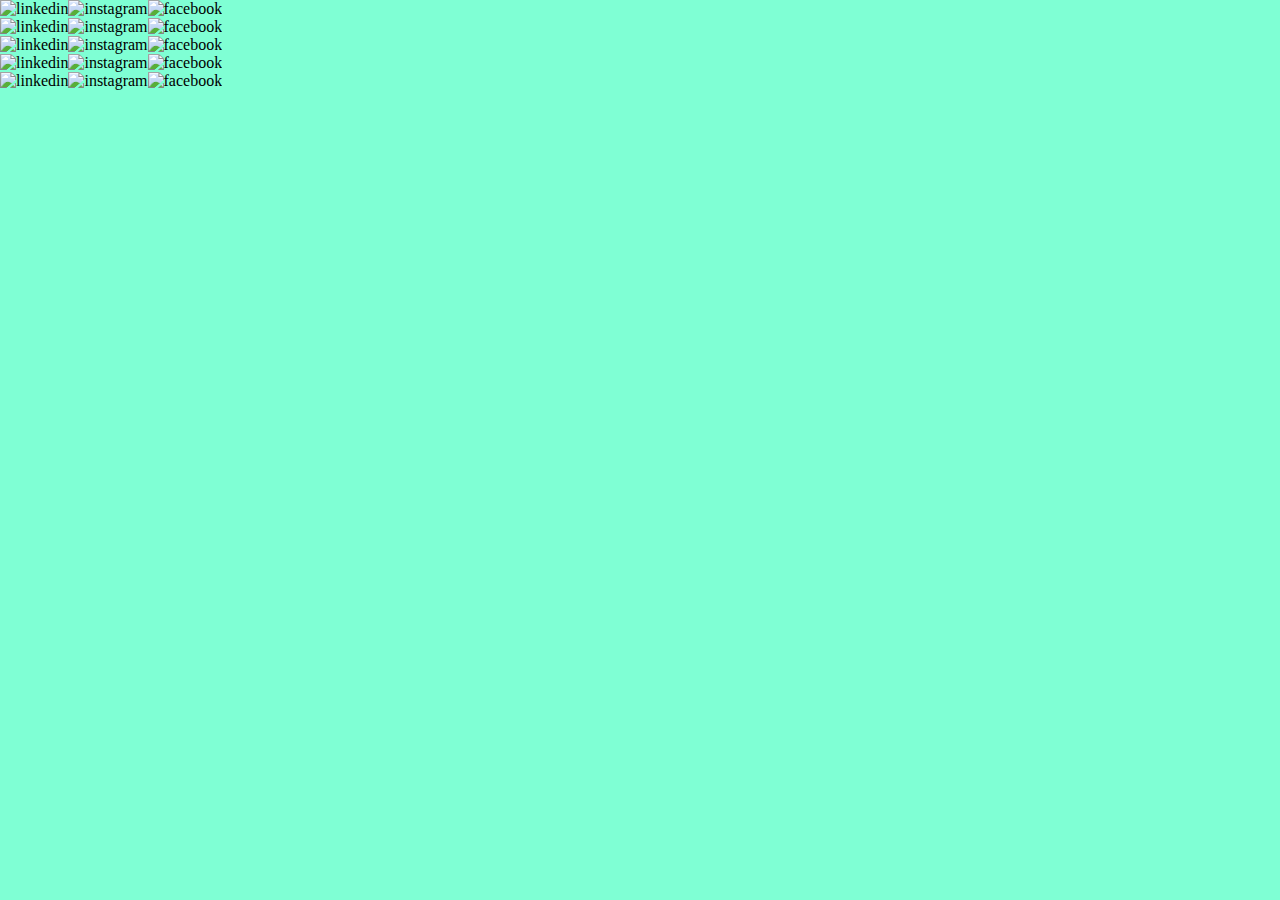
==== AboutUs/index.html @ a01d0330 "css box" ====
<!DOCTYPE html>
<html lang="en">
<head>
    <meta charset="UTF-8">
    <meta name="viewport" content="width=device-width, initial-scale=1.0">
    <title>About us</title>
    <link rel="stylesheet" href="style.css">
</head>
<body>
    <article class="profiles">
        <!-- 1 -->
        <section class="profile">
            <div class="information">
                <div class="profilePhoto"></div>
                <h3 class="nombre"></h3>
                <h5 class="proffesion"></h5>
                <p class="description"></p>
            </div>
            <div class="social">
                <img src="" alt="linkedin" class="socialLogo"><img src="" alt="instagram" class="socialLogo"><img src="" alt="facebook" class="socialLogo">
            </div>
        </section>
        <!-- 2 -->
        <section class="profile">
            <div class="information">
                <div class="profilePhoto"></div>
                <h3 class="nombre"></h3>
                <h5 class="proffesion"></h5>
                <p class="description"></p>
            </div>
            <div class="social">
                <img src="" alt="linkedin" class="socialLogo"><img src="" alt="instagram" class="socialLogo"><img src="" alt="facebook" class="socialLogo">
            </div>
        </section>
        <!-- 3 -->
        <section class="profile">
            <div class="information">
                <div class="profilePhoto"></div>
                <h3 class="nombre"></h3>
                <h5 class="proffesion"></h5>
                <p class="description"></p>
            </div>
            <div class="social">
                <img src="" alt="linkedin" class="socialLogo"><img src="" alt="instagram" class="socialLogo"><img src="" alt="facebook" class="socialLogo">
            </div>
        </section>
        <!-- 4 -->
        <section class="profile">
            <div class="information">
                <div class="profilePhoto"></div>
                <h3 class="nombre"></h3>
                <h5 class="proffesion"></h5>
                <p class="description"></p>
            </div>
            <div class="social">
                <img src="" alt="linkedin" class="socialLogo"><img src="" alt="instagram" class="socialLogo"><img src="" alt="facebook" class="socialLogo">
            </div>
        </section>
        <!-- 5 -->
        <section class="profile">
            <div class="information">
                <div class="profilePhoto"></div>
                <h3 class="nombre"></h3>
                <h5 class="proffesion"></h5>
                <p class="description"></p>
            </div>
            <div class="social">
                <img src="" alt="linkedin" class="socialLogo"><img src="" alt="instagram" class="socialLogo"><img src="" alt="facebook" class="socialLogo">
            </div>
        </section>
    </article>
</body>
</html>
---- AboutUs/style.css ----
*{
    margin: 0;
    padding: 0;
    box-sizing: border-box;
}

body {
    background-color: aquamarine;
}
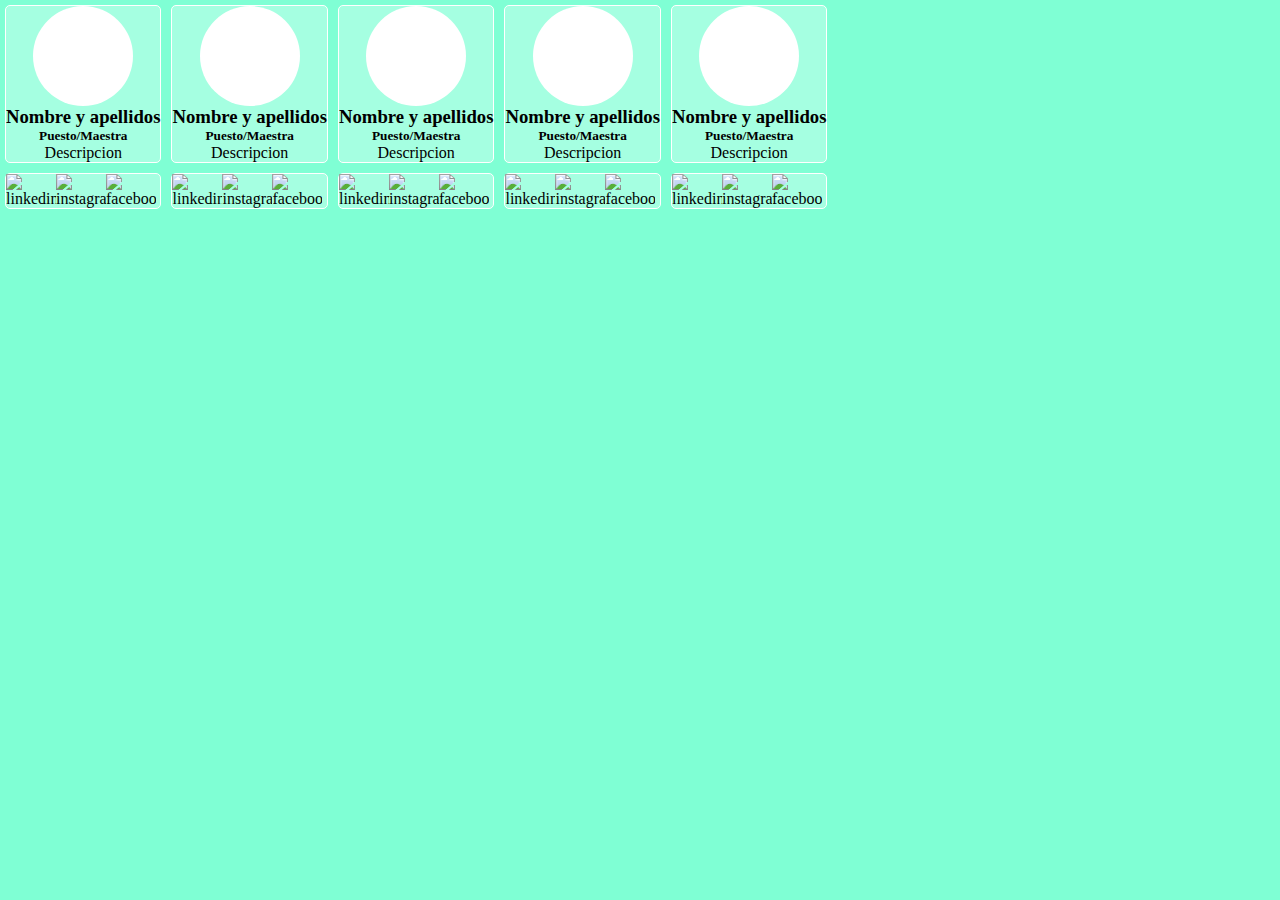
==== commit 60e46f43: "boxes" ====
--- a/AboutUs/index.html
+++ b/AboutUs/index.html
@@ -12,60 +12,70 @@
         <section class="profile">
             <div class="information">
                 <div class="profilePhoto"></div>
-                <h3 class="nombre"></h3>
-                <h5 class="proffesion"></h5>
-                <p class="description"></p>
+                <h3 class="nombre">Nombre y apellidos</h3>
+                <h5 class="proffesion">Puesto/Maestra</h5>
+                <p class="description">Descripcion</p>
             </div>
             <div class="social">
-                <img src="" alt="linkedin" class="socialLogo"><img src="" alt="instagram" class="socialLogo"><img src="" alt="facebook" class="socialLogo">
+                <img src="images/LinkedIn.png" alt="linkedin" class="socialLogo">
+                <img src="images/Instagram Old.png" alt="instagram" class="socialLogo">
+                <img src="images/Facebook.png" alt="facebook" class="socialLogo">
             </div>
         </section>
         <!-- 2 -->
         <section class="profile">
             <div class="information">
                 <div class="profilePhoto"></div>
-                <h3 class="nombre"></h3>
-                <h5 class="proffesion"></h5>
-                <p class="description"></p>
+                <h3 class="nombre">Nombre y apellidos</h3>
+                <h5 class="proffesion">Puesto/Maestra</h5>
+                <p class="description">Descripcion</p>
             </div>
             <div class="social">
-                <img src="" alt="linkedin" class="socialLogo"><img src="" alt="instagram" class="socialLogo"><img src="" alt="facebook" class="socialLogo">
+                <img src="images/LinkedIn.png" alt="linkedin" class="socialLogo">
+                <img src="images/Instagram Old.png" alt="instagram" class="socialLogo">
+                <img src="images/Facebook.png" alt="facebook" class="socialLogo">
             </div>
         </section>
         <!-- 3 -->
         <section class="profile">
             <div class="information">
                 <div class="profilePhoto"></div>
-                <h3 class="nombre"></h3>
-                <h5 class="proffesion"></h5>
-                <p class="description"></p>
+                <h3 class="nombre">Nombre y apellidos</h3>
+                <h5 class="proffesion">Puesto/Maestra</h5>
+                <p class="description">Descripcion</p>
             </div>
             <div class="social">
-                <img src="" alt="linkedin" class="socialLogo"><img src="" alt="instagram" class="socialLogo"><img src="" alt="facebook" class="socialLogo">
+                <img src="images/LinkedIn.png" alt="linkedin" class="socialLogo">
+                <img src="images/Instagram Old.png" alt="instagram" class="socialLogo">
+                <img src="images/Facebook.png" alt="facebook" class="socialLogo">
             </div>
         </section>
         <!-- 4 -->
         <section class="profile">
             <div class="information">
                 <div class="profilePhoto"></div>
-                <h3 class="nombre"></h3>
-                <h5 class="proffesion"></h5>
-                <p class="description"></p>
+                <h3 class="nombre">Nombre y apellidos</h3>
+                <h5 class="proffesion">Puesto/Maestra</h5>
+                <p class="description">Descripcion</p>
             </div>
             <div class="social">
-                <img src="" alt="linkedin" class="socialLogo"><img src="" alt="instagram" class="socialLogo"><img src="" alt="facebook" class="socialLogo">
+                <img src="images/LinkedIn.png" alt="linkedin" class="socialLogo">
+                <img src="images/Instagram Old.png" alt="instagram" class="socialLogo">
+                <img src="images/Facebook.png" alt="facebook" class="socialLogo">
             </div>
         </section>
         <!-- 5 -->
         <section class="profile">
             <div class="information">
                 <div class="profilePhoto"></div>
-                <h3 class="nombre"></h3>
-                <h5 class="proffesion"></h5>
-                <p class="description"></p>
+                <h3 class="nombre">Nombre y apellidos</h3>
+                <h5 class="proffesion">Puesto/Maestra</h5>
+                <p class="description">Descripcion</p>
             </div>
             <div class="social">
-                <img src="" alt="linkedin" class="socialLogo"><img src="" alt="instagram" class="socialLogo"><img src="" alt="facebook" class="socialLogo">
+                <img src="images/LinkedIn.png" alt="linkedin" class="socialLogo">
+                <img src="images/Instagram Old.png" alt="instagram" class="socialLogo">
+                <img src="images/Facebook.png" alt="facebook" class="socialLogo">
             </div>
         </section>
     </article>
--- a/AboutUs/style.css
+++ b/AboutUs/style.css
@@ -6,4 +6,43 @@
 
 body {
     background-color: aquamarine;
+}
+
+.profiles {
+    display: flex;
+}
+
+.profile{
+    display: flex;
+    flex-direction: column;
+}
+
+.profilePhoto {
+    width: 100px;
+    height: 100px;
+    background-color: #fff;
+    border-radius: 50px;
+}
+
+.information {
+    background-color: rgba(255, 255, 255, 30%);
+    margin: 5px;
+    border-radius: 5px;
+    border: 1px solid #fff;
+    display: flex;
+    flex-direction: column;
+    align-items: center;
+    text-align: center;
+}
+
+.social {
+    display: flex;
+    background-color: rgba(255, 255, 255, 0.3);
+    margin: 5px;
+    border-radius: 5px;
+    border: 1px solid #fff;
+}
+
+.socialLogo {
+    width: 50px;
 }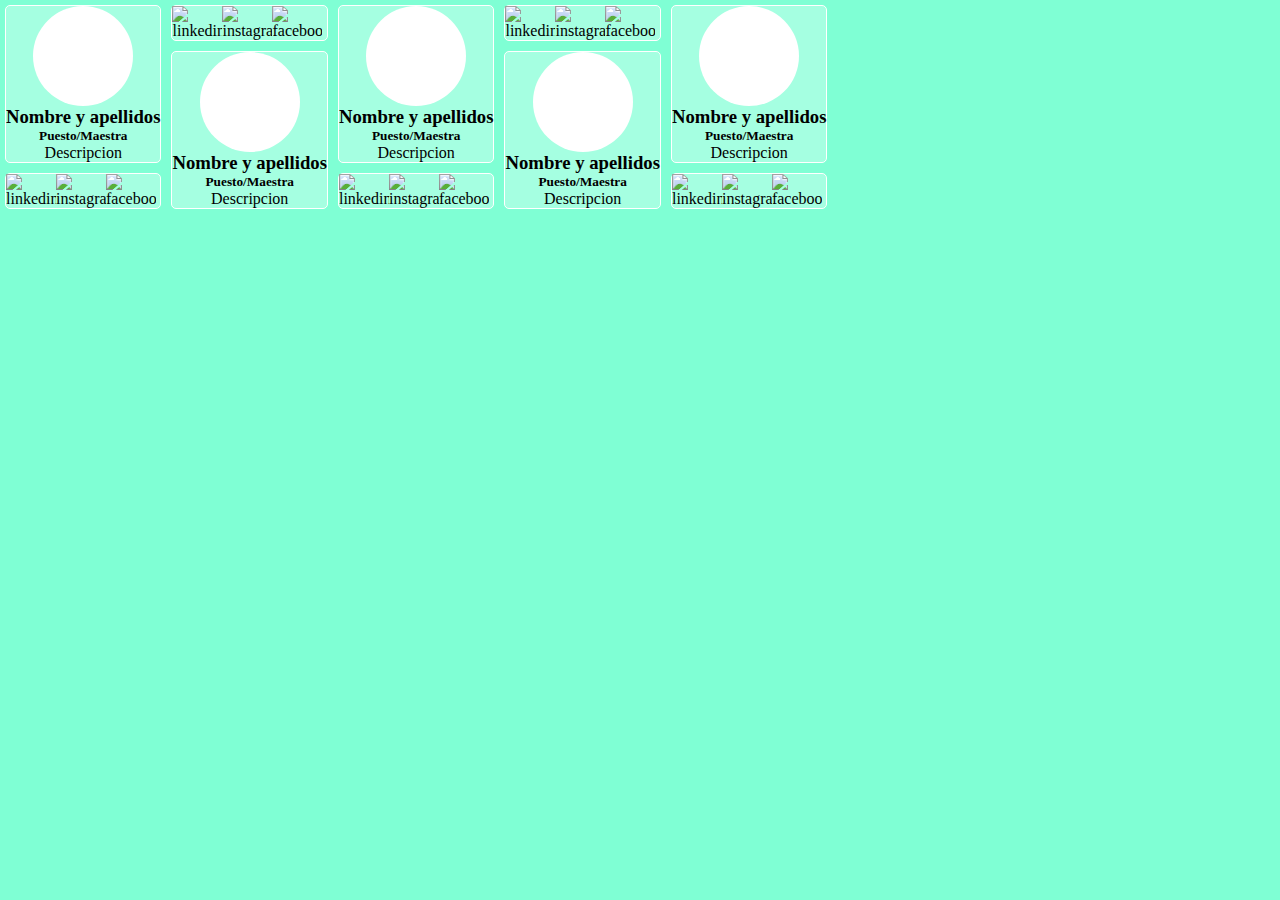
==== commit 36bff5db: "boxes style" ====
--- a/AboutUs/index.html
+++ b/AboutUs/index.html
@@ -24,16 +24,16 @@
         </section>
         <!-- 2 -->
         <section class="profile">
+            <div class="social">
+                <img src="images/LinkedIn.png" alt="linkedin" class="socialLogo">
+                <img src="images/Instagram Old.png" alt="instagram" class="socialLogo">
+                <img src="images/Facebook.png" alt="facebook" class="socialLogo">
+            </div>
             <div class="information">
                 <div class="profilePhoto"></div>
                 <h3 class="nombre">Nombre y apellidos</h3>
                 <h5 class="proffesion">Puesto/Maestra</h5>
                 <p class="description">Descripcion</p>
-            </div>
-            <div class="social">
-                <img src="images/LinkedIn.png" alt="linkedin" class="socialLogo">
-                <img src="images/Instagram Old.png" alt="instagram" class="socialLogo">
-                <img src="images/Facebook.png" alt="facebook" class="socialLogo">
             </div>
         </section>
         <!-- 3 -->
@@ -52,16 +52,16 @@
         </section>
         <!-- 4 -->
         <section class="profile">
+            <div class="social">
+                <img src="images/LinkedIn.png" alt="linkedin" class="socialLogo">
+                <img src="images/Instagram Old.png" alt="instagram" class="socialLogo">
+                <img src="images/Facebook.png" alt="facebook" class="socialLogo">
+            </div>
             <div class="information">
                 <div class="profilePhoto"></div>
                 <h3 class="nombre">Nombre y apellidos</h3>
                 <h5 class="proffesion">Puesto/Maestra</h5>
                 <p class="description">Descripcion</p>
-            </div>
-            <div class="social">
-                <img src="images/LinkedIn.png" alt="linkedin" class="socialLogo">
-                <img src="images/Instagram Old.png" alt="instagram" class="socialLogo">
-                <img src="images/Facebook.png" alt="facebook" class="socialLogo">
             </div>
         </section>
         <!-- 5 -->
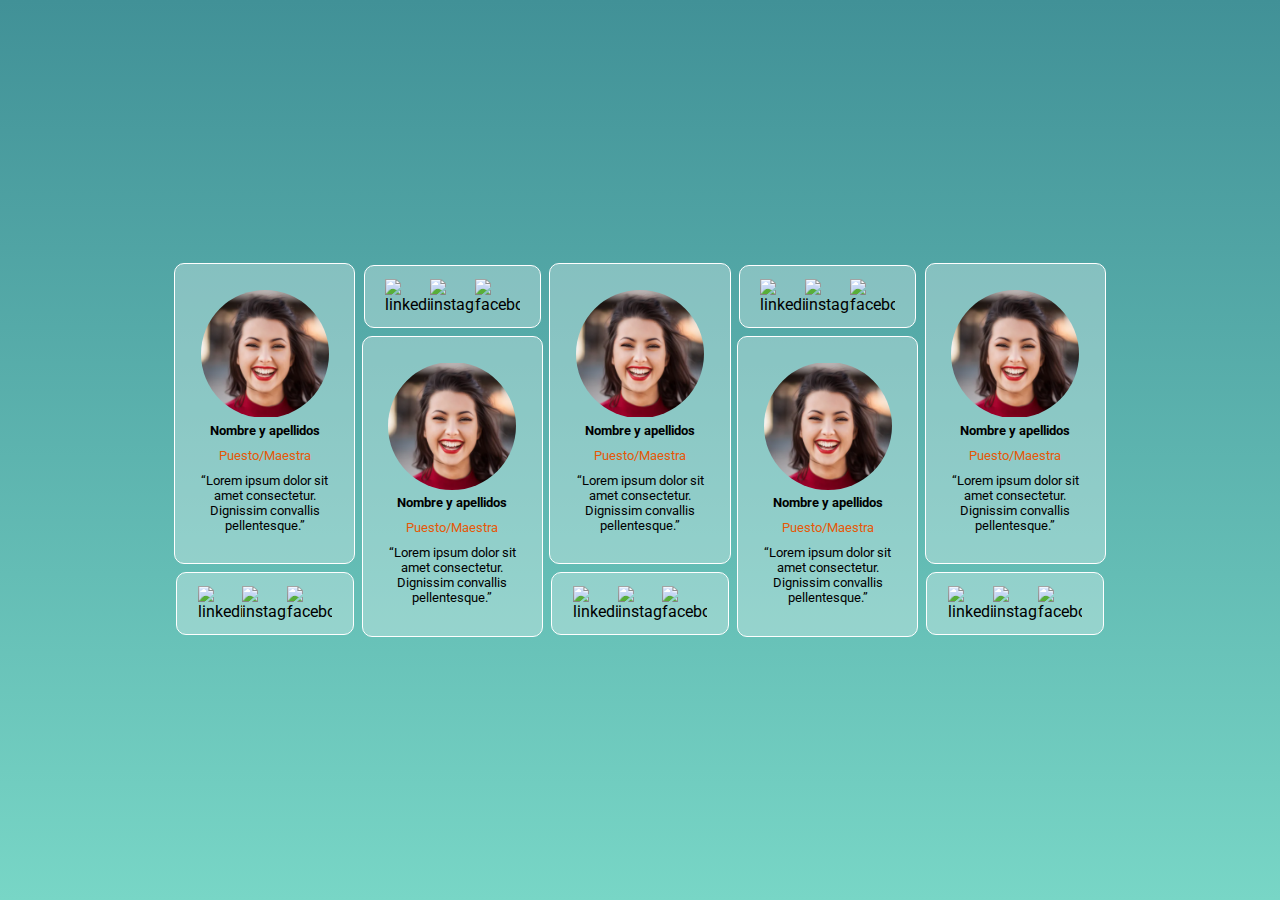
==== commit 26d30974: "change size with vw" ====
--- a/AboutUs/index.html
+++ b/AboutUs/index.html
@@ -12,9 +12,9 @@
         <section class="profile">
             <div class="information">
                 <div class="profilePhoto"></div>
-                <h3 class="nombre">Nombre y apellidos</h3>
-                <h5 class="proffesion">Puesto/Maestra</h5>
-                <p class="description">Descripcion</p>
+                <p class="nombre"><strong>Nombre y apellidos</strong></p>
+                <p class="proffesion">Puesto/Maestra</p>
+                <p class="description">“Lorem ipsum dolor sit amet consectetur. Dignissim convallis pellentesque.” </p>
             </div>
             <div class="social">
                 <img src="images/LinkedIn.png" alt="linkedin" class="socialLogo">
@@ -31,18 +31,18 @@
             </div>
             <div class="information">
                 <div class="profilePhoto"></div>
-                <h3 class="nombre">Nombre y apellidos</h3>
-                <h5 class="proffesion">Puesto/Maestra</h5>
-                <p class="description">Descripcion</p>
+                <p class="nombre"><strong>Nombre y apellidos</strong></p>
+                <p class="proffesion">Puesto/Maestra</p>
+                <p class="description">“Lorem ipsum dolor sit amet consectetur. Dignissim convallis pellentesque.” </p>
             </div>
         </section>
         <!-- 3 -->
         <section class="profile">
             <div class="information">
                 <div class="profilePhoto"></div>
-                <h3 class="nombre">Nombre y apellidos</h3>
-                <h5 class="proffesion">Puesto/Maestra</h5>
-                <p class="description">Descripcion</p>
+                <p class="nombre"><strong>Nombre y apellidos</strong></p>
+                <p class="proffesion">Puesto/Maestra</p>
+                <p class="description">“Lorem ipsum dolor sit amet consectetur. Dignissim convallis pellentesque.” </p>
             </div>
             <div class="social">
                 <img src="images/LinkedIn.png" alt="linkedin" class="socialLogo">
@@ -59,18 +59,18 @@
             </div>
             <div class="information">
                 <div class="profilePhoto"></div>
-                <h3 class="nombre">Nombre y apellidos</h3>
-                <h5 class="proffesion">Puesto/Maestra</h5>
-                <p class="description">Descripcion</p>
+                <p class="nombre"><strong>Nombre y apellidos</strong></p>
+                <p class="proffesion">Puesto/Maestra</p>
+                <p class="description">“Lorem ipsum dolor sit amet consectetur. Dignissim convallis pellentesque.” </p>
             </div>
         </section>
         <!-- 5 -->
         <section class="profile">
             <div class="information">
                 <div class="profilePhoto"></div>
-                <h3 class="nombre">Nombre y apellidos</h3>
-                <h5 class="proffesion">Puesto/Maestra</h5>
-                <p class="description">Descripcion</p>
+                <p class="nombre"><strong>Nombre y apellidos</strong></p>
+                <p class="proffesion">Puesto/Maestra</p>
+                <p class="description">“Lorem ipsum dolor sit amet consectetur. Dignissim convallis pellentesque.” </p>
             </div>
             <div class="social">
                 <img src="images/LinkedIn.png" alt="linkedin" class="socialLogo">
--- a/AboutUs/style.css
+++ b/AboutUs/style.css
@@ -1,3 +1,5 @@
+@import url('https://fonts.googleapis.com/css2?family=Outfit:wght@200;300;600&family=Poppins&family=Raleway:wght@300&family=Roboto:ital,wght@0,300;1,500&display=swap');
+
 *{
     margin: 0;
     padding: 0;
@@ -5,7 +7,18 @@
 }
 
 body {
-    background-color: aquamarine;
+    background-image: linear-gradient(#419197, #78D6C6);
+    background-repeat: no-repeat;
+    background-size: cover;
+    font-family: 'Outfit', sans-serif;
+    font-family: 'Poppins', sans-serif;
+    font-family: 'Raleway', sans-serif;
+    font-family: 'Roboto', sans-serif;
+    width: 100vw;
+    height: 100vh;
+    display: flex;
+    justify-content: center;
+    align-items: center;
 }
 
 .profiles {
@@ -15,34 +28,63 @@
 .profile{
     display: flex;
     flex-direction: column;
+    /* width: 200px; */
 }
 
 .profilePhoto {
-    width: 100px;
-    height: 100px;
-    background-color: #fff;
-    border-radius: 50px;
+    width: 10vw;
+    height: 10vw;
+    border-radius: 100px;
+    background-image: url(images/profile_photo_example.png);
+    background-size: contain;
+    background-repeat: no-repeat;
+    background-position: center;
 }
 
 .information {
+    padding: 2vw 1vw;
     background-color: rgba(255, 255, 255, 30%);
-    margin: 5px;
-    border-radius: 5px;
+    margin: 0.25vw;
+    border-radius: 10px;
     border: 1px solid #fff;
     display: flex;
     flex-direction: column;
     align-items: center;
     text-align: center;
+    font-size: 1vw;
+}
+
+.nombre, .proffesion, .description {
+    margin: 5px 0px;
+    width: 12vw;
+}
+
+.proffesion {
+    color: #E55807;
 }
 
 .social {
+    padding: 1vw;
     display: flex;
+    justify-content: center;
     background-color: rgba(255, 255, 255, 0.3);
     margin: 5px;
-    border-radius: 5px;
+    border-radius: 10px;
     border: 1px solid #fff;
 }
 
 .socialLogo {
-    width: 50px;
-}+    width: 3.5vw;
+}
+
+@media screen and (max-width: 425px) {
+    /* .profile{
+       background-color: #E55807;
+    } */
+  }
+
+  @media screen and (min-width: 425px) {
+    /* .profiles {
+        background-color: #E51807;
+    } */
+  }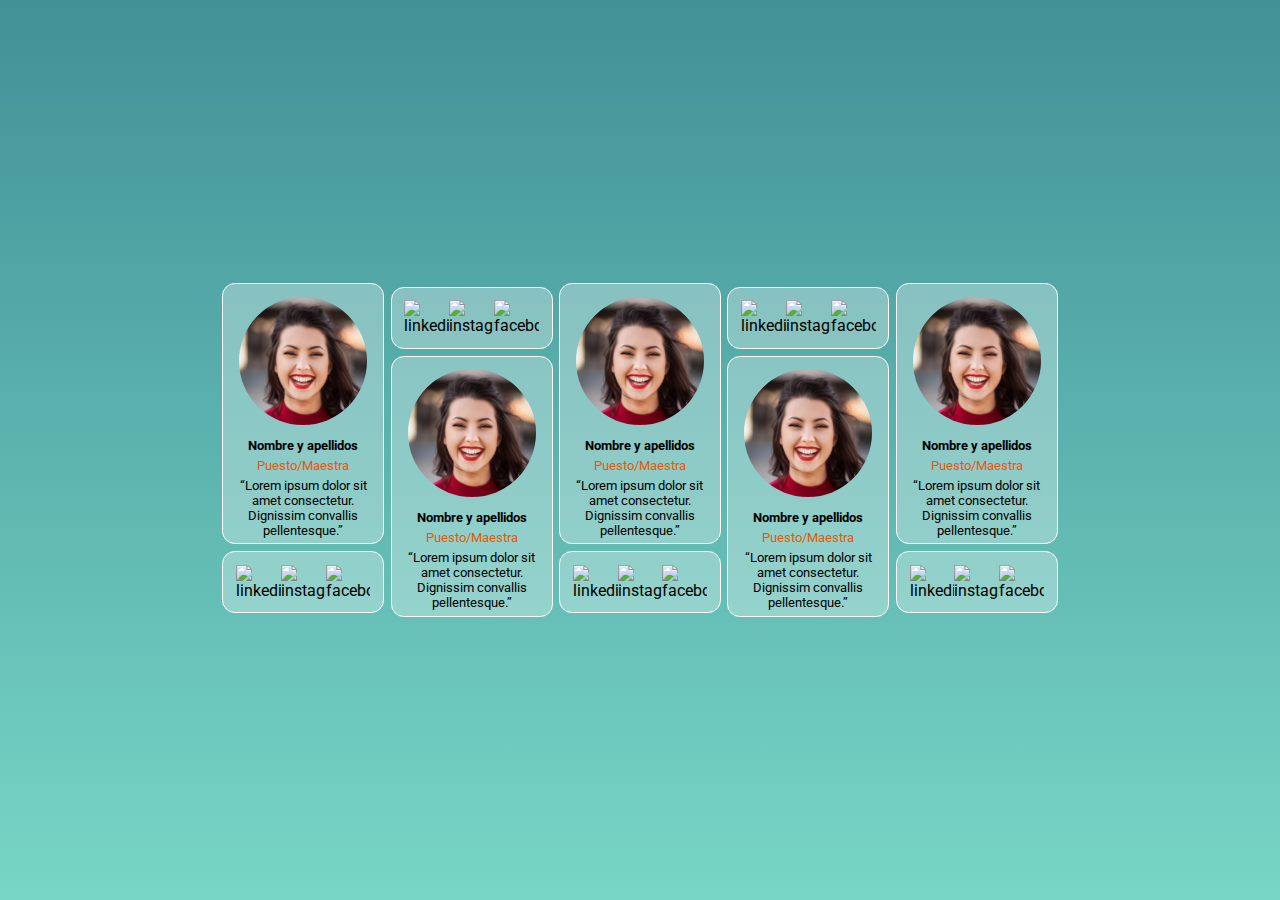
==== commit f0b35977: "responsive" ====
--- a/AboutUs/index.html
+++ b/AboutUs/index.html
@@ -9,7 +9,7 @@
 <body>
     <article class="profiles">
         <!-- 1 -->
-        <section class="profile">
+        <section class="p1">
             <div class="information">
                 <div class="profilePhoto"></div>
                 <p class="nombre"><strong>Nombre y apellidos</strong></p>
@@ -23,21 +23,21 @@
             </div>
         </section>
         <!-- 2 -->
-        <section class="profile">
-            <div class="social">
-                <img src="images/LinkedIn.png" alt="linkedin" class="socialLogo">
-                <img src="images/Instagram Old.png" alt="instagram" class="socialLogo">
-                <img src="images/Facebook.png" alt="facebook" class="socialLogo">
-            </div>
+        <section class="p2">
             <div class="information">
                 <div class="profilePhoto"></div>
                 <p class="nombre"><strong>Nombre y apellidos</strong></p>
                 <p class="proffesion">Puesto/Maestra</p>
                 <p class="description">“Lorem ipsum dolor sit amet consectetur. Dignissim convallis pellentesque.” </p>
             </div>
+            <div class="social">
+                <img src="images/LinkedIn.png" alt="linkedin" class="socialLogo">
+                <img src="images/Instagram Old.png" alt="instagram" class="socialLogo">
+                <img src="images/Facebook.png" alt="facebook" class="socialLogo">
+            </div>
         </section>
         <!-- 3 -->
-        <section class="profile">
+        <section class="p3">
             <div class="information">
                 <div class="profilePhoto"></div>
                 <p class="nombre"><strong>Nombre y apellidos</strong></p>
@@ -51,21 +51,21 @@
             </div>
         </section>
         <!-- 4 -->
-        <section class="profile">
-            <div class="social">
-                <img src="images/LinkedIn.png" alt="linkedin" class="socialLogo">
-                <img src="images/Instagram Old.png" alt="instagram" class="socialLogo">
-                <img src="images/Facebook.png" alt="facebook" class="socialLogo">
-            </div>
+        <section class="p4">
             <div class="information">
                 <div class="profilePhoto"></div>
                 <p class="nombre"><strong>Nombre y apellidos</strong></p>
                 <p class="proffesion">Puesto/Maestra</p>
                 <p class="description">“Lorem ipsum dolor sit amet consectetur. Dignissim convallis pellentesque.” </p>
             </div>
+            <div class="social">
+                <img src="images/LinkedIn.png" alt="linkedin" class="socialLogo">
+                <img src="images/Instagram Old.png" alt="instagram" class="socialLogo">
+                <img src="images/Facebook.png" alt="facebook" class="socialLogo">
+            </div>
         </section>
         <!-- 5 -->
-        <section class="profile">
+        <section class="p5">
             <div class="information">
                 <div class="profilePhoto"></div>
                 <p class="nombre"><strong>Nombre y apellidos</strong></p>
--- a/AboutUs/style.css
+++ b/AboutUs/style.css
@@ -6,85 +6,144 @@
     box-sizing: border-box;
 }
 
-body {
-    background-image: linear-gradient(#419197, #78D6C6);
-    background-repeat: no-repeat;
-    background-size: cover;
-    font-family: 'Outfit', sans-serif;
-    font-family: 'Poppins', sans-serif;
-    font-family: 'Raleway', sans-serif;
-    font-family: 'Roboto', sans-serif;
-    width: 100vw;
-    height: 100vh;
-    display: flex;
-    justify-content: center;
-    align-items: center;
+/* mobile */
+
+@media screen and (max-width: 899px) {
+    body {
+        background-image: linear-gradient(#419197, #78D6C6);
+        background-repeat: no-repeat;
+        background-size: cover;
+        font-family: 'Outfit', sans-serif;
+        font-family: 'Poppins', sans-serif;
+        font-family: 'Raleway', sans-serif;
+        font-family: 'Roboto', sans-serif;
+        display: flex;
+        justify-content: center;
+    }
+
+    .p1, .p2, .p3, .p4, .p5 {
+        margin: 5vw;
+        display: flex;
+        flex-direction: column;
+        background-color: rgba(255, 255, 255, 30%);
+        border-radius: 10px;
+        
+        border: 1px solid #fff;
+    }
+    
+    .profilePhoto {
+        width: 30vw;
+        height: 30vw;
+        border-radius: 100px;
+        background-image: url(images/profile_photo_example.png);
+        background-size: contain;
+        background-repeat: no-repeat;
+        background-position: center;
+    }
+    
+    .information {
+        padding: 2vw 1vw;
+        margin: 0.25vw;
+        border-radius: 10px;
+        display: flex;
+        flex-direction: column;
+        align-items: center;
+        text-align: center;
+        font-size: 6vw;
+    }
+    
+    .nombre, .proffesion, .description {
+        margin: 5px 0px;
+        width: 70vw;
+    }
+    
+    .proffesion {
+        color: #E55807;
+    }
+    
+    .social {
+        padding: 1vw;
+        display: flex;
+        justify-content: center;
+        margin: 5px;
+        border-radius: 10px;
+    }
+    
+    .socialLogo {
+        width: 15vw;
+    }
 }
 
-.profiles {
-    display: flex;
-}
+/* Web */
 
-.profile{
-    display: flex;
-    flex-direction: column;
-    /* width: 200px; */
-}
+@media screen and (min-width: 900px) {
+    body {
+        background-image: linear-gradient(#419197, #78D6C6);
+        background-repeat: no-repeat;
+        background-size: cover;
+        font-family: 'Outfit', sans-serif;
+        font-family: 'Poppins', sans-serif;
+        font-family: 'Raleway', sans-serif;
+        font-family: 'Roboto', sans-serif;
+        width: 100vw;
+        height: 100vh;
+        display: flex;
+        justify-content: center;
+        align-items: center;
+    }
+    
+    .profiles {
+        display: flex;
+    }
+    
+    .profilePhoto {
+        width: 10vw;
+        height: 10vw;
+        border-radius: 100vw;
+        background-image: url(images/profile_photo_example.png);
+        background-size: contain;
+        background-repeat: no-repeat;
+        background-position: center;
+        margin: 1vw 0vw;
+    }
+    
+    .information {
+        background-color: rgba(255, 255, 255, 30%);
+        border-radius: 1vw;
+        border: 0.1vw solid #fff;
+        display: flex;
+        flex-direction: column;
+        align-items: center;
+        text-align: center;
+        font-size: 1vw;
+        margin: 0.25vw;
+    }
+    
+    .nombre, .proffesion, .description {
+        margin: 0vw 0vw 0.4vw 0px;
+        width: 12vw;
+    }
+    
+    .proffesion {
+        color: #E55807;
+    }
+    
+    .social {
+        padding: 1vw;
+        display: flex;
+        justify-content: center;
+        background-color: rgba(255, 255, 255, 0.3);
+        border-radius: 1vw;
+        border: 0.1px solid #fff;
+        margin: 0.50vw 0.25vw 0.25vw 0.25vw;
+    }
+    
+    .socialLogo {
+        width: 3.5vw;
+    }
 
-.profilePhoto {
-    width: 10vw;
-    height: 10vw;
-    border-radius: 100px;
-    background-image: url(images/profile_photo_example.png);
-    background-size: contain;
-    background-repeat: no-repeat;
-    background-position: center;
-}
-
-.information {
-    padding: 2vw 1vw;
-    background-color: rgba(255, 255, 255, 30%);
-    margin: 0.25vw;
-    border-radius: 10px;
-    border: 1px solid #fff;
-    display: flex;
-    flex-direction: column;
-    align-items: center;
-    text-align: center;
-    font-size: 1vw;
-}
-
-.nombre, .proffesion, .description {
-    margin: 5px 0px;
-    width: 12vw;
-}
-
-.proffesion {
-    color: #E55807;
-}
-
-.social {
-    padding: 1vw;
-    display: flex;
-    justify-content: center;
-    background-color: rgba(255, 255, 255, 0.3);
-    margin: 5px;
-    border-radius: 10px;
-    border: 1px solid #fff;
-}
-
-.socialLogo {
-    width: 3.5vw;
-}
-
-@media screen and (max-width: 425px) {
-    /* .profile{
-       background-color: #E55807;
-    } */
-  }
-
-  @media screen and (min-width: 425px) {
-    /* .profiles {
-        background-color: #E51807;
-    } */
+    .p2, .p4{
+        display: flex;
+        flex-direction: column-reverse;
+    }
   }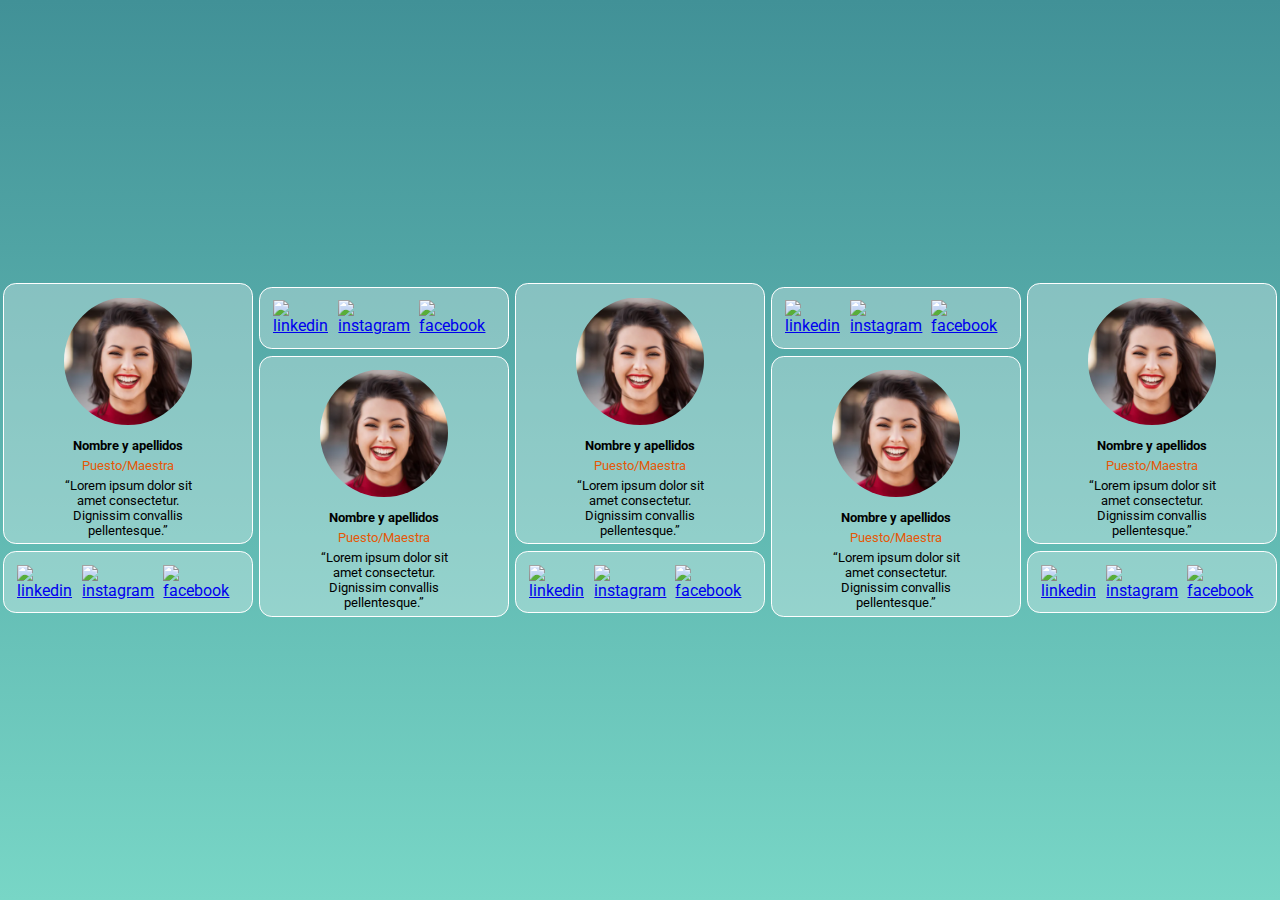
==== commit f4804ae4: "links" ====
--- a/AboutUs/index.html
+++ b/AboutUs/index.html
@@ -7,6 +7,27 @@
     <link rel="stylesheet" href="style.css">
 </head>
 <body>
+
+    <!-- Inicio nav -->
+    <!-- <nav class="nav">
+        <img class="img-logo" src="images/logo.png" alt="img-logo">
+        <ul class="menu">
+            <li class="list">
+                <a href="./index.html">INICIO</a>  
+            </li>
+            <li class="list">
+                <a href="./index.html">INSTRUMENTOS</a>
+            </li>
+            <li class="list">
+                <a href="./index.html">NOSOTRAS</a>
+            </li>
+            <li class="list">
+                <a href="./index.html">CONTACTO</a>
+            </li>
+        </ul>
+    </nav> -->
+    <!-- fin nav -->
+
     <article class="profiles">
         <!-- 1 -->
         <section class="p1">
@@ -17,9 +38,9 @@
                 <p class="description">“Lorem ipsum dolor sit amet consectetur. Dignissim convallis pellentesque.” </p>
             </div>
             <div class="social">
-                <img src="images/LinkedIn.png" alt="linkedin" class="socialLogo">
-                <img src="images/Instagram Old.png" alt="instagram" class="socialLogo">
-                <img src="images/Facebook.png" alt="facebook" class="socialLogo">
+                <a href="https://www.linkedin.com/home?originalSubdomain=es" target="_blank"><img src="images/LinkedIn.png" alt="linkedin" class="socialLogo"></a>
+                <a href="https://www.instagram.com/" target="_blank"><img src="images/Instagram Old.png" alt="instagram" class="socialLogo"></a>
+                <a href="https://es-es.facebook.com/" target="_blank"><img src="images/Facebook.png" alt="facebook" class="socialLogo"></a>
             </div>
         </section>
         <!-- 2 -->
@@ -31,9 +52,9 @@
                 <p class="description">“Lorem ipsum dolor sit amet consectetur. Dignissim convallis pellentesque.” </p>
             </div>
             <div class="social">
-                <img src="images/LinkedIn.png" alt="linkedin" class="socialLogo">
-                <img src="images/Instagram Old.png" alt="instagram" class="socialLogo">
-                <img src="images/Facebook.png" alt="facebook" class="socialLogo">
+                <a href="https://www.linkedin.com/home?originalSubdomain=es" target="_blank"><img src="images/LinkedIn.png" alt="linkedin" class="socialLogo"></a>
+                <a href="https://www.instagram.com/" target="_blank"><img src="images/Instagram Old.png" alt="instagram" class="socialLogo"></a>
+                <a href="https://es-es.facebook.com/" target="_blank"><img src="images/Facebook.png" alt="facebook" class="socialLogo"></a>
             </div>
         </section>
         <!-- 3 -->
@@ -45,9 +66,9 @@
                 <p class="description">“Lorem ipsum dolor sit amet consectetur. Dignissim convallis pellentesque.” </p>
             </div>
             <div class="social">
-                <img src="images/LinkedIn.png" alt="linkedin" class="socialLogo">
-                <img src="images/Instagram Old.png" alt="instagram" class="socialLogo">
-                <img src="images/Facebook.png" alt="facebook" class="socialLogo">
+                <a href="https://www.linkedin.com/home?originalSubdomain=es" target="_blank"><img src="images/LinkedIn.png" alt="linkedin" class="socialLogo"></a>
+                <a href="https://www.instagram.com/" target="_blank"><img src="images/Instagram Old.png" alt="instagram" class="socialLogo"></a>
+                <a href="https://es-es.facebook.com/" target="_blank"><img src="images/Facebook.png" alt="facebook" class="socialLogo"></a>
             </div>
         </section>
         <!-- 4 -->
@@ -59,9 +80,9 @@
                 <p class="description">“Lorem ipsum dolor sit amet consectetur. Dignissim convallis pellentesque.” </p>
             </div>
             <div class="social">
-                <img src="images/LinkedIn.png" alt="linkedin" class="socialLogo">
-                <img src="images/Instagram Old.png" alt="instagram" class="socialLogo">
-                <img src="images/Facebook.png" alt="facebook" class="socialLogo">
+                <a href="https://www.linkedin.com/home?originalSubdomain=es" target="_blank"><img src="images/LinkedIn.png" alt="linkedin" class="socialLogo"></a>
+                <a href="https://www.instagram.com/" target="_blank"><img src="images/Instagram Old.png" alt="instagram" class="socialLogo"></a>
+                <a href="https://es-es.facebook.com/" target="_blank"><img src="images/Facebook.png" alt="facebook" class="socialLogo"></a>
             </div>
         </section>
         <!-- 5 -->
@@ -73,11 +94,35 @@
                 <p class="description">“Lorem ipsum dolor sit amet consectetur. Dignissim convallis pellentesque.” </p>
             </div>
             <div class="social">
-                <img src="images/LinkedIn.png" alt="linkedin" class="socialLogo">
-                <img src="images/Instagram Old.png" alt="instagram" class="socialLogo">
-                <img src="images/Facebook.png" alt="facebook" class="socialLogo">
+                <a href="https://www.linkedin.com/home?originalSubdomain=es" target="_blank"><img src="images/LinkedIn.png" alt="linkedin" class="socialLogo"></a>
+                <a href="https://www.instagram.com/" target="_blank"><img src="images/Instagram Old.png" alt="instagram" class="socialLogo"></a>
+                <a href="https://es-es.facebook.com/" target="_blank"><img src="images/Facebook.png" alt="facebook" class="socialLogo"></a>
             </div>
         </section>
     </article>
+
+    <!-- inicio footer -->
+    <!-- <section class="footer">
+            <hr class="line">
+        <div>
+            <section class="section-footer">
+                <article class="copyright">
+                    &copy; 2023 Toquen el dom
+                </article>
+                <article class="networks">
+                    <img src="images/logo-instagram.png" alt="logo-instagram">
+                    <img src="<a href=""></a>images/logo-linkedin.png" alt="logo-linkedin">
+                    <img src="<a href=""></a>images/logo-gitHub.png" alt="logo-gitHub">
+                    <img src="<a href=""></a>images/logo-facebook.png" alt="logo-facebook">
+                </article>
+                <article class="privacy">
+                    Politica de privacidad || Información legal
+                </article>
+        </div>
+    </section>
+     </section> -->
+
+     <!-- fin footer -->
+
 </body>
 </html>--- a/AboutUs/style.css
+++ b/AboutUs/style.css
@@ -34,7 +34,7 @@
     .profilePhoto {
         width: 30vw;
         height: 30vw;
-        border-radius: 100px;
+        border-radius: 100vw;
         background-image: url(images/profile_photo_example.png);
         background-size: contain;
         background-repeat: no-repeat;
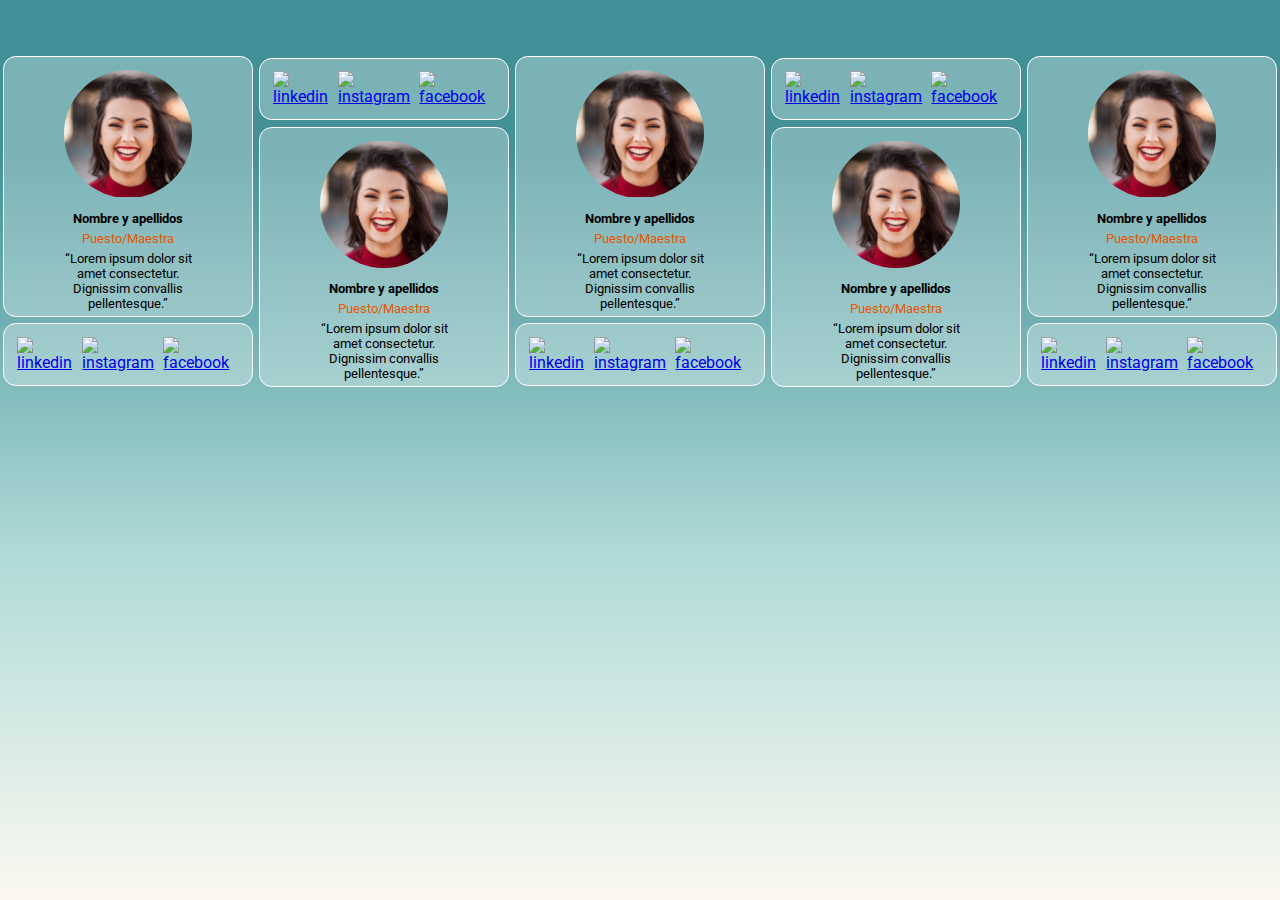
==== commit 2538ce9f: "delete old navbar" ====
--- a/AboutUs/index.html
+++ b/AboutUs/index.html
@@ -7,26 +7,6 @@
     <link rel="stylesheet" href="style.css">
 </head>
 <body>
-
-    <!-- Inicio nav -->
-    <!-- <nav class="nav">
-        <img class="img-logo" src="images/logo.png" alt="img-logo">
-        <ul class="menu">
-            <li class="list">
-                <a href="./index.html">INICIO</a>  
-            </li>
-            <li class="list">
-                <a href="./index.html">INSTRUMENTOS</a>
-            </li>
-            <li class="list">
-                <a href="./index.html">NOSOTRAS</a>
-            </li>
-            <li class="list">
-                <a href="./index.html">CONTACTO</a>
-            </li>
-        </ul>
-    </nav> -->
-    <!-- fin nav -->
 
     <article class="profiles">
         <!-- 1 -->
@@ -101,28 +81,7 @@
         </section>
     </article>
 
-    <!-- inicio footer -->
-    <!-- <section class="footer">
-            <hr class="line">
-        <div>
-            <section class="section-footer">
-                <article class="copyright">
-                    &copy; 2023 Toquen el dom
-                </article>
-                <article class="networks">
-                    <img src="images/logo-instagram.png" alt="logo-instagram">
-                    <img src="<a href=""></a>images/logo-linkedin.png" alt="logo-linkedin">
-                    <img src="<a href=""></a>images/logo-gitHub.png" alt="logo-gitHub">
-                    <img src="<a href=""></a>images/logo-facebook.png" alt="logo-facebook">
-                </article>
-                <article class="privacy">
-                    Politica de privacidad || Información legal
-                </article>
-        </div>
-    </section>
-     </section> -->
-
-     <!-- fin footer -->
+    
 
 </body>
 </html>--- a/AboutUs/style.css
+++ b/AboutUs/style.css
@@ -6,11 +6,12 @@
     box-sizing: border-box;
 }
 
+
 /* mobile */
 
 @media screen and (max-width: 899px) {
     body {
-        background-image: linear-gradient(#419197, #78D6C6);
+        background-image: linear-gradient(#419197, #78D6C6, #FBF9F1);
         background-repeat: no-repeat;
         background-size: cover;
         font-family: 'Outfit', sans-serif;
@@ -72,13 +73,15 @@
     .socialLogo {
         width: 15vw;
     }
+
+    
 }
 
 /* Web */
 
 @media screen and (min-width: 900px) {
     body {
-        background-image: linear-gradient(#419197, #78D6C6);
+        background-image: linear-gradient(180deg, #419197 16.5%, rgba(93, 180, 175, 0.49) 61.5%, #FBF9F1 100%);
         background-repeat: no-repeat;
         background-size: cover;
         font-family: 'Outfit', sans-serif;
@@ -88,12 +91,15 @@
         width: 100vw;
         height: 100vh;
         display: flex;
-        justify-content: center;
-        align-items: center;
+        flex-direction: column;
+        justify-content: space-between;
     }
     
     .profiles {
         display: flex;
+        justify-content: center;
+        align-items: center;
+        margin: 4vw 0vw;
     }
     
     .profilePhoto {
@@ -146,4 +152,4 @@
         display: flex;
         flex-direction: column-reverse;
     }
-  }+}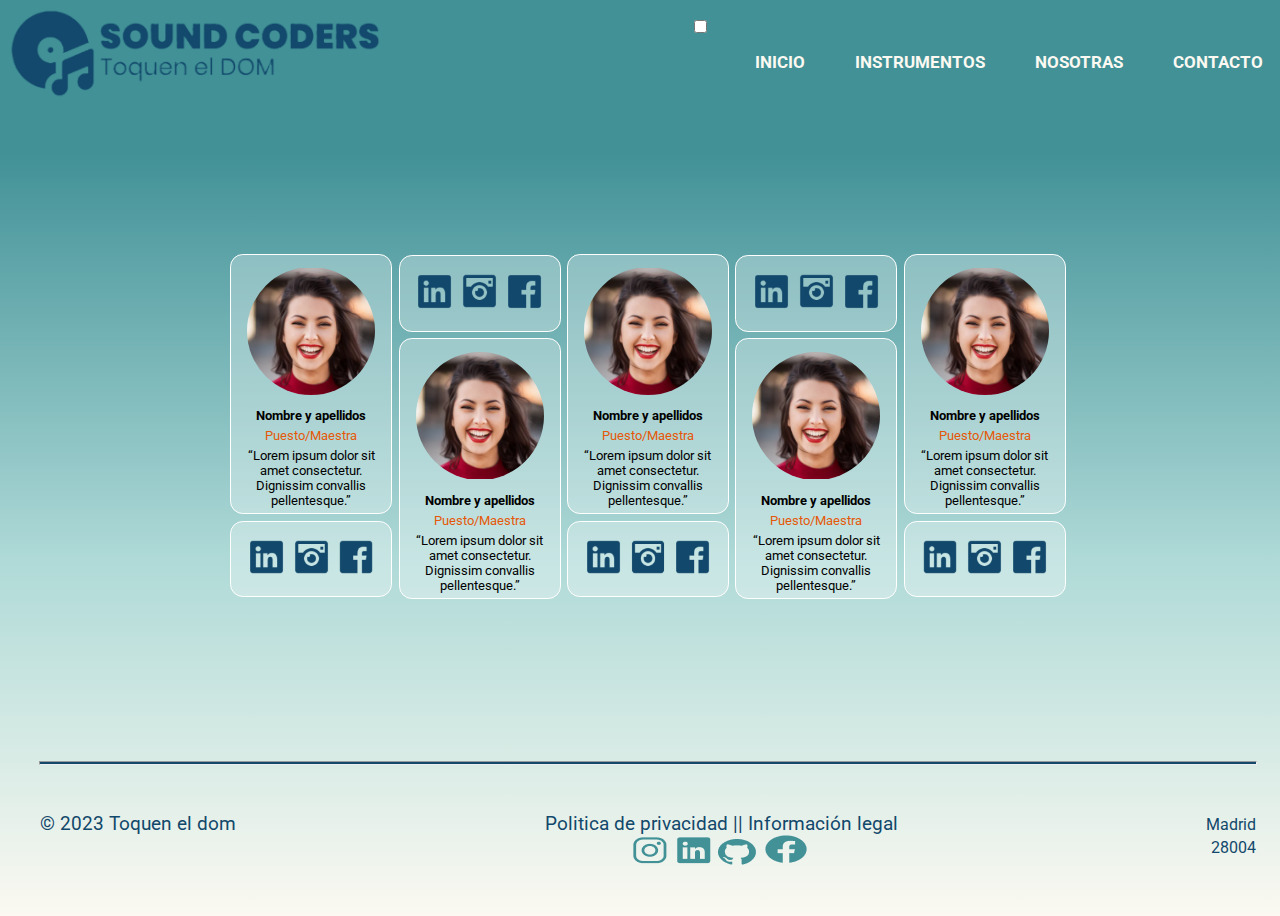
==== commit 5b0e3c8f: "merging-feature-aboutUs" ====
--- a/AboutUs/index.html
+++ b/AboutUs/index.html
@@ -7,6 +7,30 @@
     <link rel="stylesheet" href="style.css">
 </head>
 <body>
+
+       <!-- Inicio nav -->
+       <nav class="nav">
+        <img class="img-logo" src="images/logo.png" alt="img-logo">
+        <div class="navigation">
+        <input type="checkbox" class="toggle-menu">
+        <div class="hamburguer"></div>
+        <ul class="menu">
+            <li class="list">
+                <a href="./index.html">INICIO</a>  
+            </li>
+            <li class="list">
+                <a href="./index.html">INSTRUMENTOS</a>
+            </li>
+            <li class="list">
+                <a href="./index.html">NOSOTRAS</a>
+            </li>
+            <li class="list">
+                <a href="./index.html">CONTACTO</a>
+            </li>
+        </ul>
+    </div>
+    </nav>
+    <!-- fin nav -->
 
     <article class="profiles">
         <!-- 1 -->
@@ -81,7 +105,33 @@
         </section>
     </article>
 
-    
+    <!-- inicio footer -->
+    <section class="footer">
+        <hr class="line">
+        <section class="section-footer">
+        <article class="copyright">
+            &copy; 2023 Toquen el dom
+        </article>
+        <article class="networks">
+            <article class="privacy">
+                Politica de privacidad || Información legal
+            </article>
+            <article class="logos">
+                <img src="images/logo-instagram.png" alt="logo-instagram">
+            <img src="images/logo-linkedin.png" alt="logo-linkedin">
+            <img src="images/logo-gitHub.png" alt="logo-gitHub">
+            <img src="images/logo-facebook.png" alt="logo-facebook">
+            </article>
+        </article>
+        <article class="f2">
+            <small>Madrid</small>
+            <br>
+            <small>28004</small>
+        </article>
+    </section>
+     </section>
+
+     <!-- fin footer -->
 
 </body>
 </html>--- a/AboutUs/style.css
+++ b/AboutUs/style.css
@@ -1,15 +1,124 @@
 @import url('https://fonts.googleapis.com/css2?family=Outfit:wght@200;300;600&family=Poppins&family=Raleway:wght@300&family=Roboto:ital,wght@0,300;1,500&display=swap');
 
-*{
-    margin: 0;
-    padding: 0;
-    box-sizing: border-box;
-}
-
-
 /* mobile */
 
-@media screen and (max-width: 899px) {
+@media screen and (max-width: 1000px) {
+
+/* menu hamburguesa */
+.navigation {
+    display: flex;
+    justify-content: space-between;
+    align-items: center;
+}
+
+.hamburguer {
+    position: relative;
+    width: 40px;
+    height: 4px;
+    background-color: #FBF9F1;
+    border-radius: 10px;
+    z-index: 2;
+    transition: 0.3s;
+}
+
+.hamburguer:before,
+.hamburguer:after {
+    content: '';
+    position: absolute;
+    height: 4px;
+    right: 0;
+    background-color: #FBF9F1;
+    border-radius: 10px;
+    transition: 0.3s;
+}
+
+.hamburguer:before {
+    top: -10px;
+    width: 40px;
+}
+
+.hamburguer:after {
+    top: 10px;
+    width: 40px;
+}
+
+.toggle-menu {
+    position: absolute;
+    width: 30px;
+    height: auto;
+    z-index: 3;
+    opacity: 0;
+    cursor: pointer;
+}
+
+.hamburguer,
+.toggle-menu {
+    display: none;
+}
+
+.navigation input:checked~.hamburguer {
+    background-color: transparent;
+}
+
+.navigation input:checked~.hamburguer:before {
+    top: 0px;
+    transform: rotate(-45deg);
+    width: 30px;
+}
+
+.navigation input:checked~.hamburguer:after {
+    top: 0px;
+    transform: rotate(45deg);
+    width: 30px;
+}
+
+.navigation input:checked~.menu {
+    right: 0;
+}
+/* fin menu hamburguesa */
+
+/* Inicio nav */
+.nav {
+    background-color: #419197;
+    display: flex;
+    justify-content: space-between;
+    align-items: center;
+    font-size: 1.3vw;
+}
+
+.img-logo{
+    background-color: #419197;
+    height: 7vw;
+}
+
+.menu{
+    width: 50vw;
+    background-color: #419197;
+    display: flex;
+    justify-content: space-evenly;
+}
+
+.menu li a{
+    text-decoration: none;
+    background-color: #419197;
+    color: #FBF9F1;
+    font-weight: bold;
+    padding: 10px 25px;
+}
+
+.menu li a:hover{
+    background-color: #E55807;
+    border-radius: 50px;
+    padding: 10px 25px;
+}
+
+.list{
+    list-style: none;
+    background-color: #419197;
+}
+/* fin barra nav */
+
+
     body {
         background-image: linear-gradient(#419197, #78D6C6, #FBF9F1);
         background-repeat: no-repeat;
@@ -20,6 +129,7 @@
         font-family: 'Roboto', sans-serif;
         display: flex;
         justify-content: center;
+        flex-direction: column;
     }
 
     .p1, .p2, .p3, .p4, .p5 {
@@ -74,12 +184,88 @@
         width: 15vw;
     }
 
+        /* inicio footer */
+
+.footer {
+    display: flex;
+    flex-direction: column;
+    align-items: center;
+    /* justify-content: space-between;
+    margin: 1vw; */
+}
+
+.line{
+    width: 95vw;
+    background-color: #12486B;
+    height: 2px;
+}
+
+.section-footer{
+    width: 95vw;
+    color: #12486B;
+    font-size: 1.5vw;
+    display: flex;
+    justify-content: space-between;
+    margin: 3%;
+}
+
+.networks {
+    display: flex;
+    flex-direction: column;
+    align-items: center;
+}
+
+.f2 {
+    text-align: right;
+}
+/* fin footer */
     
 }
 
 /* Web */
 
-@media screen and (min-width: 900px) {
+@media screen and (min-width: 1000px) {
+
+    /* Inicio nav */
+.nav {
+    background-color: #419197;
+    display: flex;
+    justify-content: space-between;
+    align-items: center;
+    font-size: 1.3vw;
+}
+
+.img-logo{
+    background-color: #419197;
+    height: 7vw;
+}
+
+.menu{
+    background-color: #419197;
+    display: flex;
+    justify-content: space-evenly;
+}
+
+.menu li a{
+    text-decoration: none;
+    background-color: #419197;
+    color: #FBF9F1;
+    font-weight: bold;
+    padding: 10px 25px;
+}
+
+.menu li a:hover{
+    background-color: #E55807;
+    border-radius: 50px;
+    padding: 10px 25px;
+}
+
+.list{
+    list-style: none;
+    background-color: #419197;
+}
+/* fin barra nav */
+
     body {
         background-image: linear-gradient(180deg, #419197 16.5%, rgba(93, 180, 175, 0.49) 61.5%, #FBF9F1 100%);
         background-repeat: no-repeat;
@@ -152,4 +338,42 @@
         display: flex;
         flex-direction: column-reverse;
     }
-}+
+    /* inicio footer */
+
+.footer {
+    display: flex;
+    flex-direction: column;
+    align-items: center;
+    /* justify-content: space-between;
+    margin: 1vw; */
+}
+
+.line{
+    width: 95vw;
+    background-color: #12486B;
+    height: 2px;
+}
+
+.section-footer{
+    width: 95vw;
+    color: #12486B;
+    font-size: 1.5vw;
+    display: flex;
+    justify-content: space-between;
+    margin: 3%;
+}
+
+.networks {
+    display: flex;
+    flex-direction: column;
+    align-items: center;
+}
+
+.f2 {
+    text-align: right;
+}
+/* fin footer */
+
+}
+
